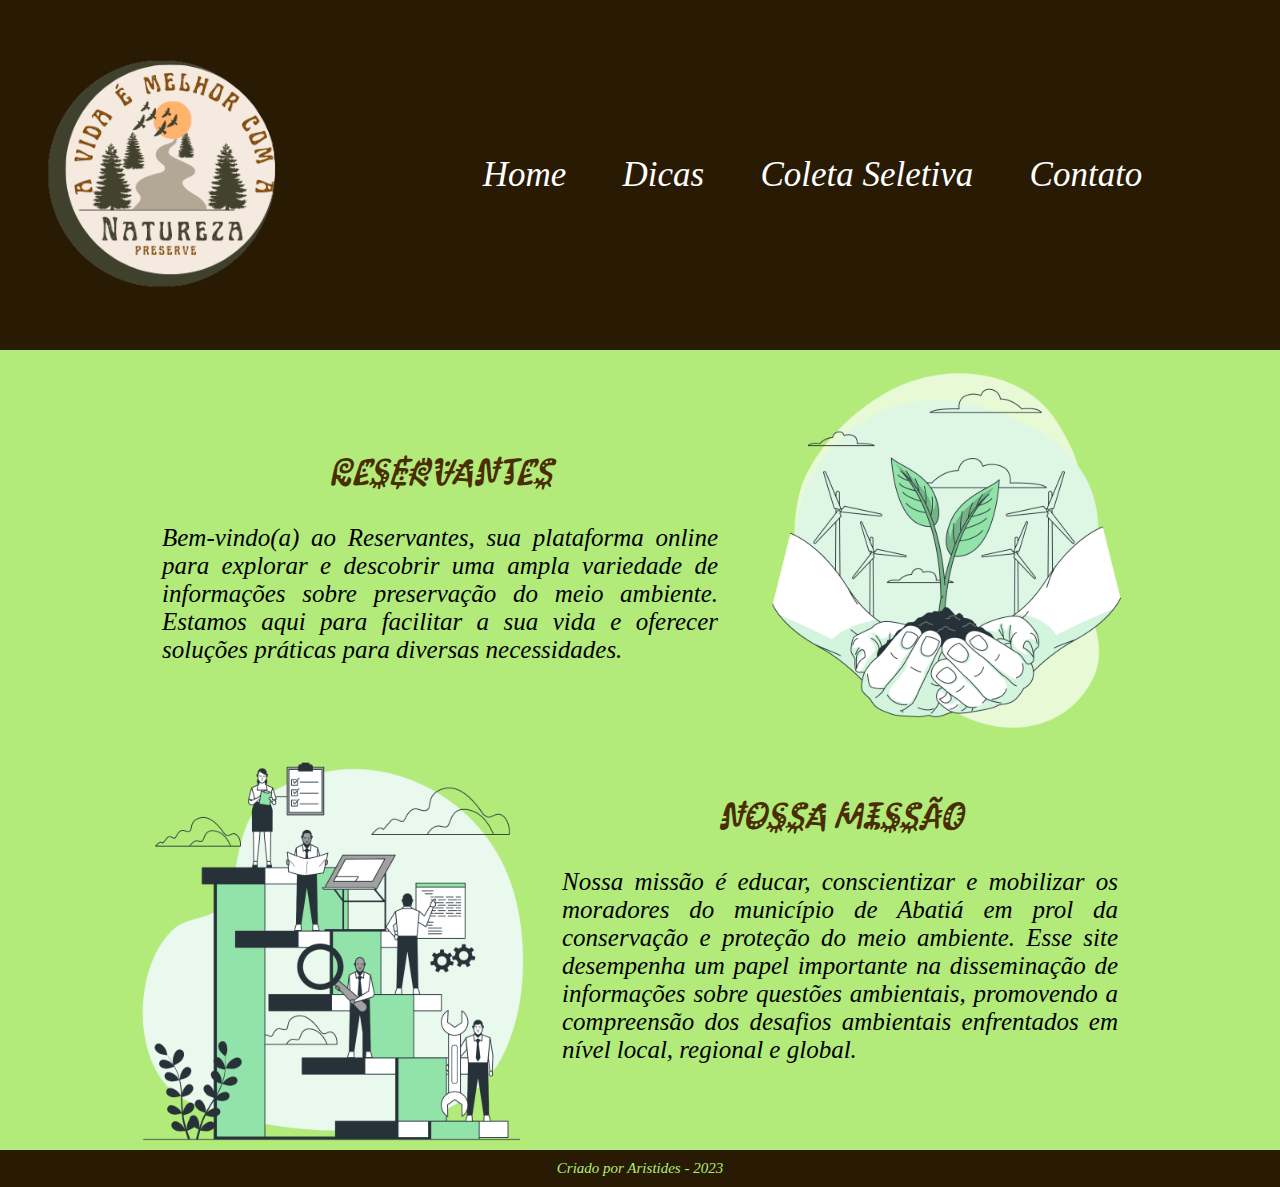
==== index.html @ 683065ab "atualização da página contatos" ====
<!DOCTYPE html>
<html lang="en">
<head>
    <meta charset="UTF-8">
    <meta http-equiv="X-UA-Compatible" content="IE=edge">
    <meta name="viewport" content="width=device-width, initial-scale=1.0">
    <title>Reservantes</title>
    <link rel="stylesheet" href="estilo/estilo.css">
    <link rel="preconnect" href="https://fonts.googleapis.com">
<link rel="preconnect" href="https://fonts.gstatic.com" crossorigin>
<link href="https://fonts.googleapis.com/css2?family=Kablammo&family=Merriweather&family=Oswald&display=swap" rel="stylesheet">
    <link rel="preconnect" href="https://fonts.googleapis.com">
    <link rel="preconnect" href="https://fonts.gstatic.com" crossorigin>
    <link href="https://fonts.googleapis.com/css2?family=Rock+3D&display=swap" rel="stylesheet">
</head>
<body>

    <header class="cabeçalho">
            <img class="img-cabeçalho" src="imagens/logosemfundo.png" alt="">
            <div class="lista-cabeçalho">
            
                <ul>
                    <li class="item-cabeçalho"><a href="index.html">Home</a></li>
                    <li class="item-cabeçalho"><a href="dicas.html">Dicas</a></li>
                    <li class="item-cabeçalho"><a href="coleta.html">Coleta Seletiva</a></li>
                    <li class="item-cabeçalho"><a href="contato.html">Contato</a></li>
                </ul>
            </div>

    </header>

    <section class="principal">
        <div class="div-principal">
            <h2 class="principal-titulo"> Reservantes</h2>
            <p class="paragrafo">Bem-vindo(a) ao Reservantes, sua plataforma online para explorar e descobrir uma ampla variedade de informações sobre preservação do meio ambiente. Estamos aqui para facilitar a sua vida e oferecer soluções práticas para diversas necessidades.</p>
            
        </div>
    
        <img class="imagem-principal"src="imagens/Environment-bro.png" alt="">
        
    </section>

    <section class="missão">
        
            <img class="img-missao" src="imagens/waterfall method-bro.png" alt="">
            <div class="div-missao">
                <h2 >Nossa Missão</h2>
                <p class="paragrafo">
                    Nossa missão é educar, conscientizar e mobilizar os moradores do município de Abatiá em prol da conservação e proteção do meio ambiente. Esse site desempenha um papel importante na disseminação de informações sobre questões ambientais, promovendo a compreensão dos desafios ambientais enfrentados em nível local, regional e global.
                </p>  
            </div>      
    </section>

    <footer>
        Criado por Aristides - 2023
    </footer>

</body>
</html>
---- estilo/estilo.css ----
*{
    padding: 0;
    margin: 0; 
   
}

body{
   background-color: rgb(178, 235, 121);
    font-size: 25px;
    font-style: italic;
    font-family: Georgia, 'Times New Roman', Times, serif;  
}

/*Cabeçalho*/

.cabeçalho{
    width: 100%;
    height: 350px;
    background-color:#291a03;
    display: flex;
    align-items: center;
    justify-content: space-between;
    box-sizing: border-box;
    flex-wrap: wrap;
    
}


.img-cabeçalho{
    height: 250px;
    margin: 0 35px;
}


.lista-cabeçalho{
    display: flex;
    margin: 0 auto;
    flex-wrap: wrap;

}
.item-cabeçalho{
    display:inline-block;
    margin: 0 auto;
    padding: 150px  20px;
    font-size: 35px;       
}
.item-cabeçalho a{
    color: white;
    text-decoration: none;
    display: block;
    margin-left: 10px;
}

.item-cabeçalho a:hover{
    color:  rgb(178, 235, 121);
   
}

h2{
    font-family: 'Kablammo', cursive;

    color:hsl(36, 92%, 15%);
}

/*Seção Principal*/
.principal{
    display: flex;
    justify-content: center;
    align-items: center;
}

.imagem-principal{
    width: 400px;
    align-items: end;
    
}
/*Div da Seção Principal*/
.div-principal{
    width: 45%;
    margin: 20px;
}

.paragrafo{
    text-align:justify ;
    padding: 10px;
}

.principal-titulo{
    padding: 20px 0;

}

h2{
    font-family: 'Kablammo', cursive;
    padding: 20px;
    text-align: center;
}

/*Seção da Missão*/
.missão{
    display: flex;
    justify-content: center;
    align-items: flex-start;  
}

/*Div da Seção da Missão*/
.div-missao{
    width: 45%;
    padding: 20px;
  
}
.img-missao{
    width: 400px;
      
}

/*Rodapé*/
footer{
    background-color: #291a03;
    color: rgb(178, 235, 121);
    font-size: 15px;
    text-align: center;
    padding: 10px;
}

/*Dicas de preservação*/

.principal-dicas, .coleta{
    width: 80%;
    margin: 0 auto;
    justify-content: center;
    align-items: center;
    padding: 0 0 30px 0;
    
}

ol{
    text-align: justify;
    padding: 50px;
}

li{
    padding: 10px;
}

.img-dicas{
    text-align: center;
}

.img-dicas img{
    width: 200px;
      
}

/*Coleta Seletiva*/
h3{
    color: #291a03;
    text-align: center;
    padding: 10px;
}

h4{
    font-size: 28px;
    padding: 10px;
    text-align: center;
    
}

.lista-coleta{
    width: 70%;
    margin: 0 auto;
    
    text-align: justify;
   justify-content: center;
    align-items: center;
}

p a{
    text-decoration: none;
    color: #291a03;
}

p a:hover{
    color: #673f04;
    text-decoration: underline;
}

.sites, .telefones{
    width: 940px;
    margin: 0 auto;
}

.img-coleta{ 
    text-align: center;
}

.img-coleta img{
    width: 200px;
}
/*Formulário*/

form{
    width: 940px;
    margin: 0 auto;
}

form label{
    display: block;
    margin:5px;
}

form input{
    display: block;
    margin: 0 0 20px 0;
    padding: 10px;
    width: 50%;
    border-radius: 5px;
}

textarea{
    margin: 20px auto;
    border-radius: 5px;
    
}

.enviar{
    width: 30%;
    padding: 15px 0;
    background-color: #673f04;
    font-size: 16px;
    font-weight: bold;
    color: rgb(178, 235, 121);
    border: none;
    border-radius: 10px;
    transition: 1s background;
    cursor: pointer;
    margin: 0 auto 60px;
    
}

.enviar:hover{
    background-color: #482c03;
}
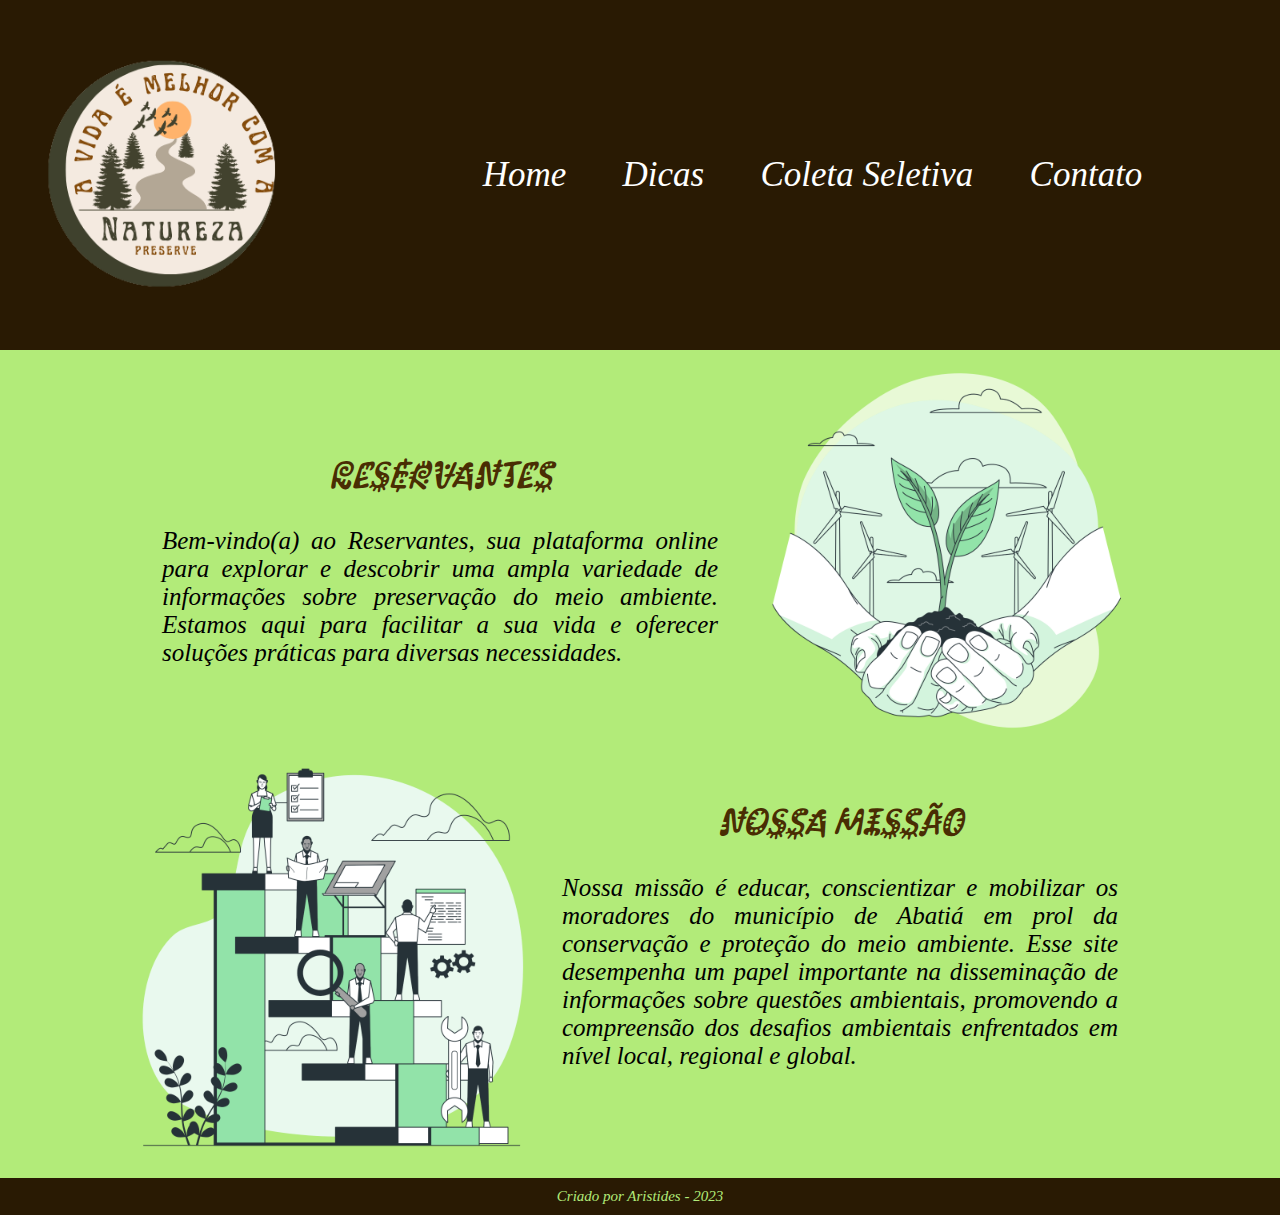
==== commit 87829596: "adicionando referências nas imagens" ====
--- a/index.html
+++ b/index.html
@@ -7,16 +7,16 @@
     <title>Reservantes</title>
     <link rel="stylesheet" href="estilo/estilo.css">
     <link rel="preconnect" href="https://fonts.googleapis.com">
-<link rel="preconnect" href="https://fonts.gstatic.com" crossorigin>
-<link href="https://fonts.googleapis.com/css2?family=Kablammo&family=Merriweather&family=Oswald&display=swap" rel="stylesheet">
-    <link rel="preconnect" href="https://fonts.googleapis.com">
     <link rel="preconnect" href="https://fonts.gstatic.com" crossorigin>
+    <link href="https://fonts.googleapis.com/css2?family=Kablammo&family=Merriweather&family=Oswald&display=swap" rel="stylesheet">
+    
+    
     <link href="https://fonts.googleapis.com/css2?family=Rock+3D&display=swap" rel="stylesheet">
 </head>
 <body>
 
     <header class="cabeçalho">
-            <img class="img-cabeçalho" src="imagens/logosemfundo.png" alt="">
+            <img class="img-cabeçalho" src="imagens/logosemfundo.png" alt="logotipo do reservantes">
             <div class="lista-cabeçalho">
             
                 <ul>
@@ -36,13 +36,17 @@
             
         </div>
     
-        <img class="imagem-principal"src="imagens/Environment-bro.png" alt="">
+        <!--<img class="imagem-principal"src="imagens/Environment-bro.png" alt="um muda de planta segurada por duas mãos">-->
+        <a href="https://storyset.com/nature" target="_blank"><img class="imagem-principal"src="imagens/Environment-bro.png" alt="um muda de planta segurada por duas mãos"></a>
         
     </section>
 
     <section class="missão">
-        
-            <img class="img-missao" src="imagens/waterfall method-bro.png" alt="">
+        <!--<img class="img-missao" src="imagens/waterfall method-bro.png" alt="">-->
+            
+            <a  href="https://storyset.com/work" target="_blank"><img class="img-missao" src="imagens/waterfall method-bro.png" alt="">  </a>
+            <a href=""></a>
+
             <div class="div-missao">
                 <h2 >Nossa Missão</h2>
                 <p class="paragrafo">
--- a/estilo/estilo.css
+++ b/estilo/estilo.css
@@ -107,12 +107,18 @@
 .div-missao{
     width: 45%;
     padding: 20px;
-  
+}
+.missão a{
+    font-size: 10px;
+    text-decoration: none;
+    color: #291a03;
+    
 }
 .img-missao{
-    width: 400px;
-      
-}
+    width: 400px;  
+    margin: 0 0 20px 0;   
+}
+
 
 /*Rodapé*/
 footer{
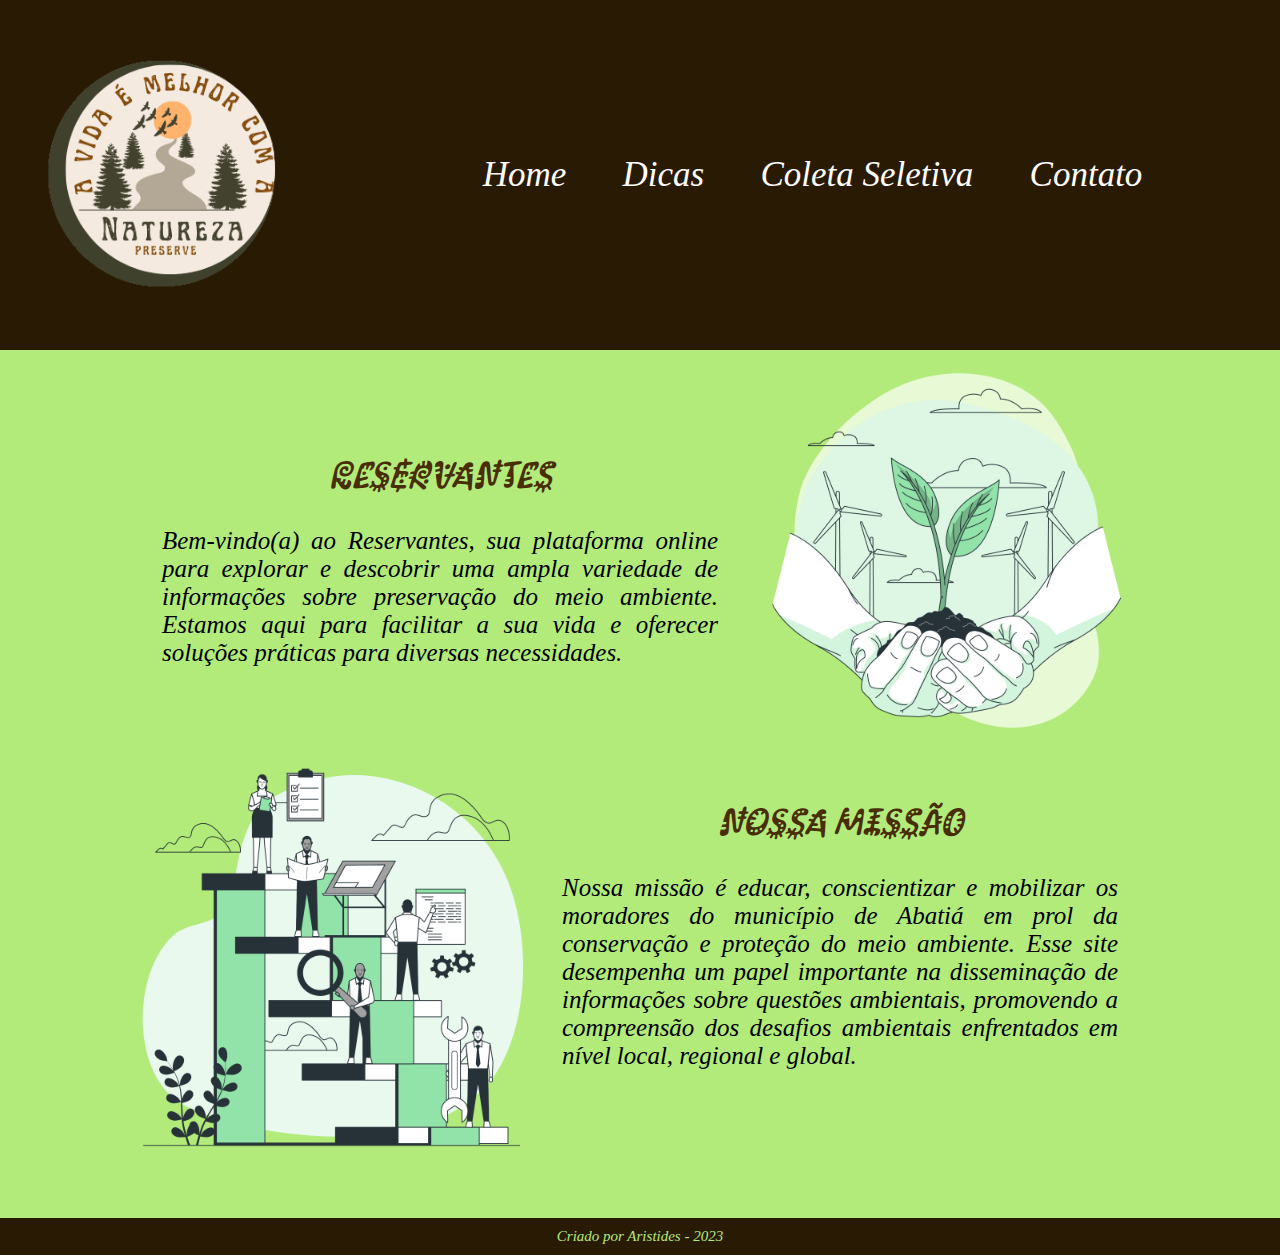
==== commit 36a74f38: "removendo imagens" ====
--- a/index.html
+++ b/index.html
@@ -37,14 +37,14 @@
         </div>
     
         <!--<img class="imagem-principal"src="imagens/Environment-bro.png" alt="um muda de planta segurada por duas mãos">-->
-        <a href="https://storyset.com/nature" target="_blank"><img class="imagem-principal"src="imagens/Environment-bro.png" alt="um muda de planta segurada por duas mãos"></a>
+        <a href="https://storyset.com/nature" target="_blank"><img class="imagem-principal"src="imagens/img1.png" alt="um muda de planta segurada por duas mãos"></a>
         
     </section>
 
     <section class="missão">
         <!--<img class="img-missao" src="imagens/waterfall method-bro.png" alt="">-->
             
-            <a  href="https://storyset.com/work" target="_blank"><img class="img-missao" src="imagens/waterfall method-bro.png" alt="">  </a>
+            <a  href="https://storyset.com/work" target="_blank"><img class="img-missao" src="imagens/img2.png" alt="">  </a>
             <a href=""></a>
 
             <div class="div-missao">
--- a/estilo/estilo.css
+++ b/estilo/estilo.css
@@ -116,7 +116,7 @@
 }
 .img-missao{
     width: 400px;  
-    margin: 0 0 20px 0;   
+    margin: 0 0 60px 0;   
 }
 
 
@@ -136,7 +136,7 @@
     margin: 0 auto;
     justify-content: center;
     align-items: center;
-    padding: 0 0 30px 0;
+    padding: 0 0 60px 0;
     
 }
 
